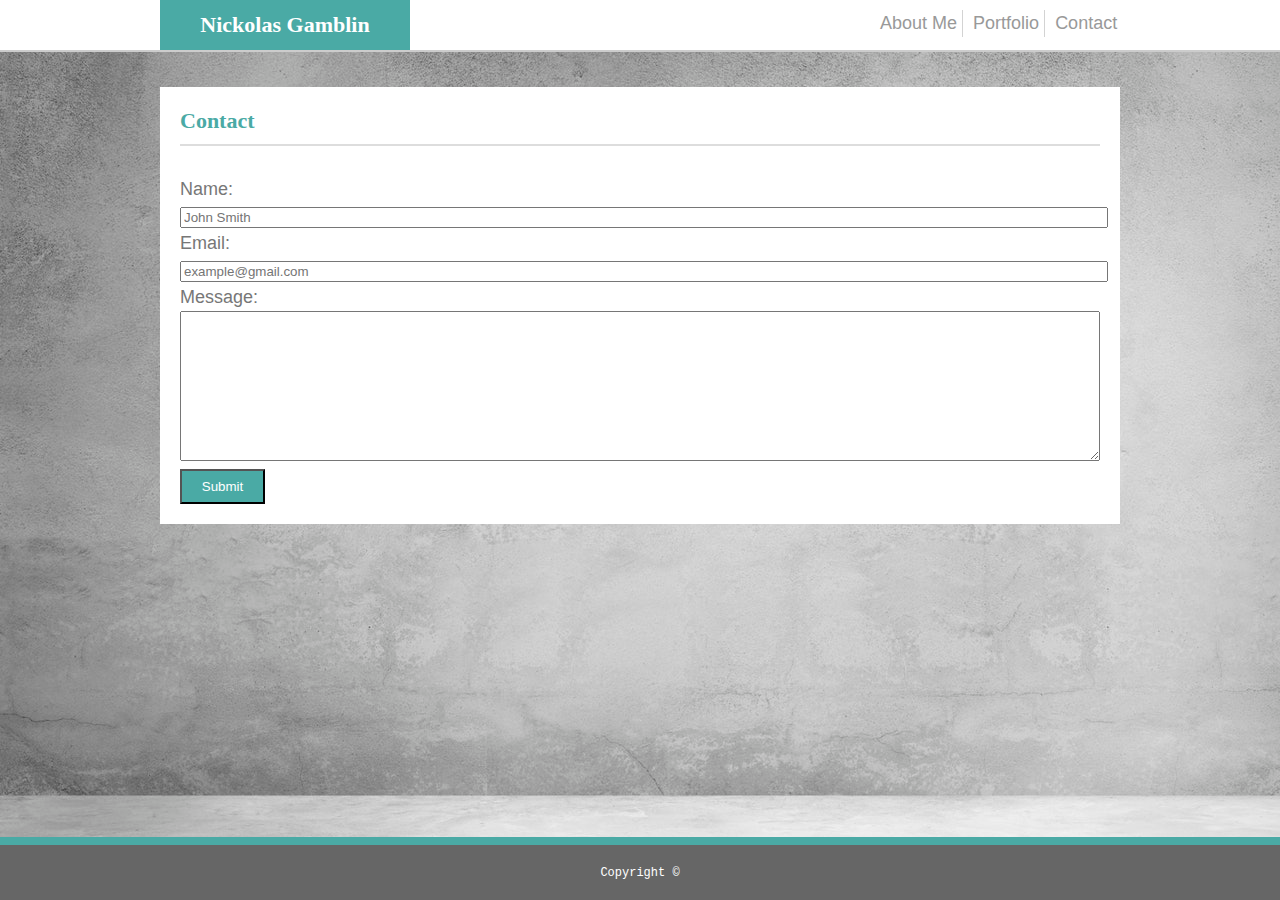
==== contact.html @ f71a8338 "work still needed" ====
<!DOCTYPE html>
<html>
<head>
    <meta charset="utf-8">
    <meta http-equiv="X-UA-Compatible" content="IE=edge">
    <title>Nickolas Gamblin</title>
    <meta name="viewport" content="width=device-width, initial-scale=1">
    <link rel="stylesheet" type="text/css" media="screen" href="assets/css/reset.css">
    <link rel="stylesheet" type="text/css" media="screen" href="assets/css/style.css">
    <script src="main.js"></script>
</head>
<body>

    <header>
        <div>
            <h1>Nickolas Gamblin</h1>
            <nav>
                <a href="index.html">About Me</a>
                <a href="portfolio.html">Portfolio</a>
                <a href="contact.html">Contact</a>
            </nav>
        </div>
    </header>

    <section>
        <h1>Contact</h1>

        <form>
            Name:<br>
            <input type="text" name="name" placeholder="John Smith"><br>
            Email:<br>
            <input type="email" name="email" placeholder="example@gmail.com"><br>
            Message:<br>
            <textarea id="message"></textarea><br>
            <input type="submit" value="Submit">
        </form>
    </section>

    <footer>Copyright ©</footer>
    
</body>
</html>
---- assets/css/style.css ----
body {
    background-image: url("../images/mainbackgroundimage.jpeg");
    font-family: 'Arial', 'Helvetica Neue', Helvetica, sans-serif;
    font-size: 18px;
    line-height: 27px; 
    color: #777777;
   
}

header {
    background-color: #ffffff;
    height: 50px;
    border-bottom: 2px solid #cccccc;
    margin-bottom: 35px;
    width: 100%;
    

}

header div {
    width: 960px;
    margin: 0 auto;

}

header h1 {
    float: left;
    background-color: #4aaaa5;
    height: 50px;
    width: 250px;
    color: #ffffff;
    font-weight: 700;
    font-size: 22px;
    text-align: center;
    line-height: 50px;  
    font-family: 'Georgia', Times, Times New Roman, serif;
}

nav {

    float: right;
    height: 50px;
    width: 250px;
    margin: 10px 0px 10px;
}

nav a {
    
    display: inline-block;
    text-decoration: none;
    padding-left: 10px;
    color: #999999;
    border-left: solid 1px lightgray;
}

nav a:first-child {
  border-left: none;
}

section {
    
    width: 960px;
    background-color: #ffffff;
    margin: 0 auto;
    padding: 20px;
    box-sizing: border-box;
    margin-bottom: 100px;
  
}

section h1 {
    
    font-weight: 700;
    font-family: 'Georgia', Times, Times New Roman, serif;
    padding-bottom: 10px;
    border-bottom: 2px solid #dddddd;
    margin-bottom: 10px;
    color: #4aaaa5;
    font-size: 22px;
    margin-bottom: 30px;
}


 img {
    width: 150px;
    float: left; 
    margin: 0 20px 10px 0px;
    
}


footer {
    
    color: #ffffff;
    font-size: 12px;
    position: fixed;
    bottom: 0;
    background-color: #666666;
    text-align: center;
    height: 40px;
    padding-top: 15px;
    border-top: 8px solid #4aaaa5;
    font-family: 'Courier New', Courier, monospace, 'Helvetica Neue', Helvetica, sans-serif;
    width: 100%;

}

/*Only Portfolio*/



.Cards {
    margin: 0;
    width: 275px;
    height: 200px;
    background-size: cover;
    position: relative;
    float: left;
    margin: 0 2em 3em 0;
    font-family: 'Georgia', Times, Times New Roman, serif;
    
}


  #HangmanCard {

    background-image: url('../images/hangman.jpg');
        
  }

  #RPGCard {

    background-image: url('../images/RPG.jpg')
      
  }

  #TriviaCard {

    background-image: url('../images/Trivia.jpg')
      
  }
  #RutgersCard {

    background-image: url('../images/Rutgers.jpg')
      
  }
  #RockCard {

    background-image: url('../images/Rock.jpg')
      
  }
   
  
h3 {
  
  position: absolute;
  bottom: 1em;
  background-color: #4aaaa5;
  width: 100%;
  text-align: center;
  color: #ffffff;
  padding: 10px 0px
}

/* Only Contact */

input[Type=text] {
  width: 100%;
}

input[Type=email] {
  width: 100%;
}

input[Type=message] {
  width: 100%;
}

textarea {
  width: 100%;
  height: 150px;
  box-sizing: border-box;
}

input[Type=submit] {
  background-color: #4aaaa5;
  color: #ffffff;
  width: 85px;
  height: 35px;
}

/*clearfix*/

  .clearfix::after {
    content: "";
    clear: both;
    display: table;
  }
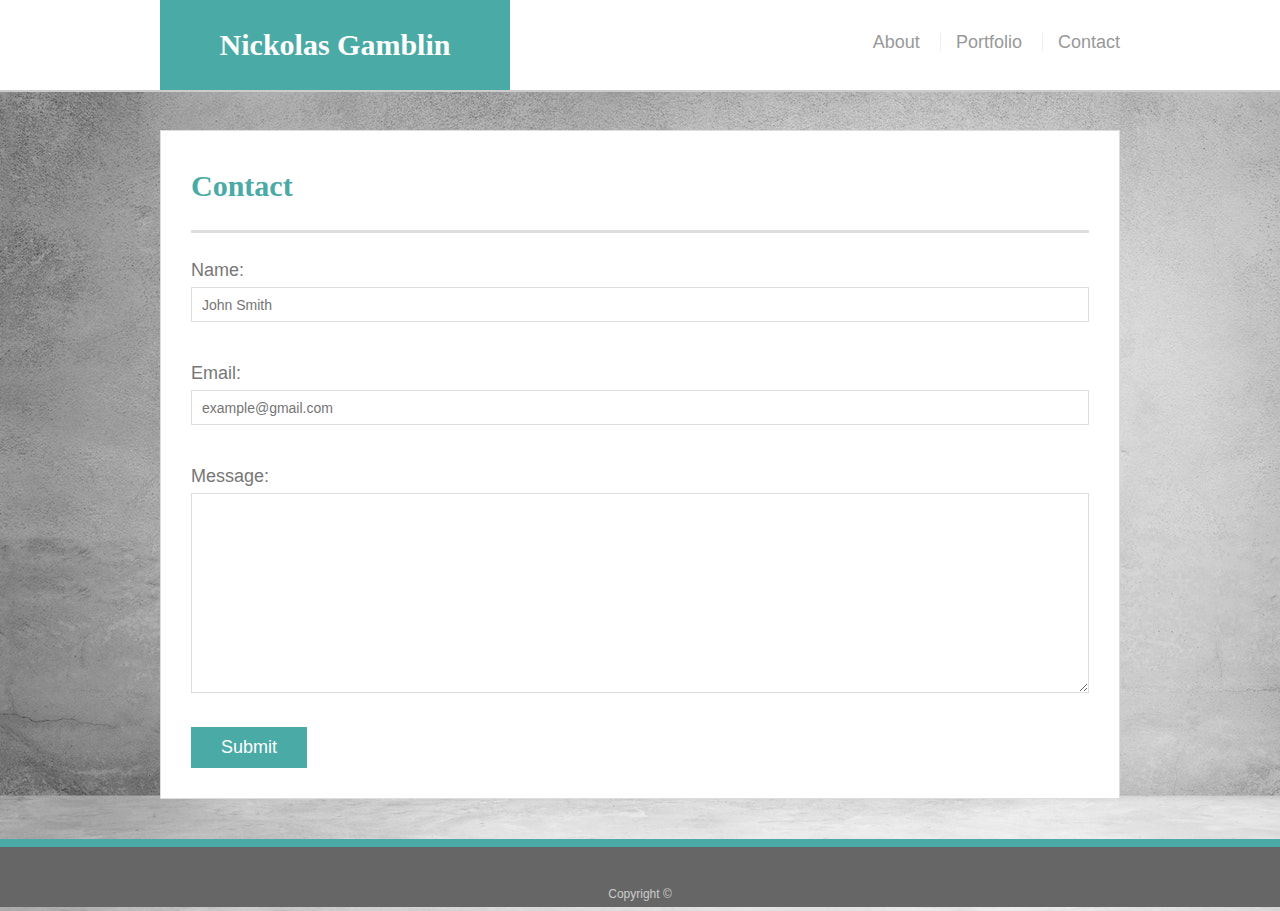
==== commit a9a3a9ca: "still not quite right" ====
--- a/contact.html
+++ b/contact.html
@@ -1,31 +1,32 @@
-<!DOCTYPE html>
-<html>
+<!doctype html>
+<html lang="en-us">
+
 <head>
-    <meta charset="utf-8">
-    <meta http-equiv="X-UA-Compatible" content="IE=edge">
-    <title>Nickolas Gamblin</title>
-    <meta name="viewport" content="width=device-width, initial-scale=1">
-    <link rel="stylesheet" type="text/css" media="screen" href="assets/css/reset.css">
-    <link rel="stylesheet" type="text/css" media="screen" href="assets/css/style.css">
-    <script src="main.js"></script>
+  <meta charset="UTF-8">
+  <title>Contact | Nickolas Gamblin</title>
+  <meta name="viewport" content="width=device-width, initial-scale=1">
+  <link rel="stylesheet" type="text/css" href="assets/css/reset.css">
+  <link rel="stylesheet" type="text/css" href="assets/css/style.css">
 </head>
+
 <body>
 
-    <header>
-        <div>
-            <h1>Nickolas Gamblin</h1>
-            <nav>
-                <a href="index.html">About Me</a>
-                <a href="portfolio.html">Portfolio</a>
-                <a href="contact.html">Contact</a>
-            </nav>
-        </div>
-    </header>
+  <header id="masthead">
+    <div class="container">
+      <a href="index.html" id="logo">Nickolas Gamblin</a>
+      <nav>
+        <a href="index.html">About</a>
+        <a href="portfolio.html">Portfolio</a>
+        <a href="contact.html">Contact</a>
+      </nav>
+    </div>
+  </header>
 
-    <section>
-        <h1>Contact</h1>
+  <div id="main-container" class="container">
+    <section class="main-section">
+      <h1>Contact</h1>
 
-        <form>
+        <form id="contact-form">
             Name:<br>
             <input type="text" name="name" placeholder="John Smith"><br>
             Email:<br>
@@ -34,9 +35,17 @@
             <textarea id="message"></textarea><br>
             <input type="submit" value="Submit">
         </form>
+
     </section>
 
-    <footer>Copyright ©</footer>
-    
+  </div>
+
+  <footer>
+    <div class="container">
+      Copyright &copy; 
+    </div>
+  </footer>
 </body>
-</html>+
+</html>
+
--- a/assets/css/style.css
+++ b/assets/css/style.css
@@ -1,199 +1,285 @@
 
 body {
-    background-image: url("../images/mainbackgroundimage.jpeg");
-    font-family: 'Arial', 'Helvetica Neue', Helvetica, sans-serif;
-    font-size: 18px;
-    line-height: 27px; 
-    color: #777777;
-   
-}
-
-header {
-    background-color: #ffffff;
-    height: 50px;
-    border-bottom: 2px solid #cccccc;
-    margin-bottom: 35px;
-    width: 100%;
-    
-
-}
-
-header div {
-    width: 960px;
-    margin: 0 auto;
-
-}
-
-header h1 {
-    float: left;
-    background-color: #4aaaa5;
-    height: 50px;
-    width: 250px;
-    color: #ffffff;
-    font-weight: 700;
-    font-size: 22px;
+  font-family: Arial, "Helvetica Neue", Helvetica, sans-serif;
+  font-size: 18px;
+  line-height: 34px;
+  color: #777777;
+  background: url("../images/mainbackgroundimage.jpeg")
+}
+
+* {
+  box-sizing: border-box;
+}
+
+/* general */
+
+.container {
+  width: 100%;
+  max-width: 960px;
+  margin: 0 auto;
+  clear: both;
+}
+
+h1,
+h2,
+h3,
+p {
+  margin-bottom: 20px;
+}
+
+p:last-child {
+  margin-bottom: 0;
+}
+
+h1,
+h2,
+h3 {
+  font-family: Georgia, Times, "Times New Roman", serif;
+  font-weight: 700;
+  color: #4aaaa5;
+}
+
+h1 {
+  padding-bottom: 20px;
+  font-size: 30px;
+  line-height: 49px;
+  border-bottom: 3px solid #dddddd;
+}
+
+h2,
+h3 {
+  font-size: 22px;
+}
+
+/* header */
+
+#masthead {
+  position: fixed;
+  z-index: 99;
+  width: 100%;
+  margin: 0 0 30px;
+  overflow: auto;
+  color: #ffffff;
+  background: #ffffff;
+  border-bottom: 2px solid #cccccc;
+}
+
+#logo {
+  float: left;
+  width: 350px;
+  height: 90px;
+  font-family: Georgia, Times, "Times New Roman", serif;
+  font-size: 30px;
+  font-weight: 700;
+  line-height: 90px;
+  color: #ffffff;
+  text-align: center;
+  text-decoration: none;
+  background: #4aaaa5;
+}
+
+nav {
+  float: right;
+  margin-top: 25px;
+}
+
+nav a {
+  display: inline-block;
+  padding-left: 15px;
+  margin-left: 15px;
+  line-height: 18px;
+  color: #999;
+  text-decoration: none;
+  border-left: 1px solid #efefef;
+}
+
+nav a:first-child {
+  border-left: 0 none;
+}
+
+/* footer */
+
+footer {
+  padding: 30px 0;
+  clear: both;
+  font-size: 12px;
+  color: #ffffff;
+  color: #cccccc;
+  text-align: center;
+  background: #666666;
+  border-top: 8px solid #4aaaa5;
+  height: 50px;
+}
+
+h3, h2 {
+  padding-bottom: 20px;
+  margin-bottom: 15px;
+  line-height: 22px;
+  border-bottom: 2px solid #eeeeee;
+}
+
+/* main */
+
+#main-container {
+  padding-top: 130px;
+  min-height: calc(100vh - 70px);
+}
+
+.main-section {
+  float: left;
+  width: 100%;
+  max-width: 960px;
+  padding: 30px;
+  margin: 0 0 40px;
+  background: #ffffff;
+  border: 1px solid #dddddd;
+}
+
+/* portfolio page */
+
+.work {
+  position: relative;
+  float: left;
+  width: 274px;
+  margin: 20px 0 25px;
+  overflow: auto;
+}
+
+.work:nth-child(even) {
+  margin-right: 40px;
+}
+
+.work img {
+  width: 100%;
+  border: 0 none;
+  opacity: 0.8;
+}
+
+.work h3 {
+  position: absolute;
+  bottom: 20px;
+  width: 100%;
+  padding: 15px;
+  margin-bottom: 0;
+  font-weight: 300;
+  line-height: 30px;
+  color: #ffffff;
+  text-align: center;
+  background: #4aaaa5;
+  border-bottom: 0;
+}
+
+.auth-image {
+  float: left;
+  width: 200px;
+  height: auto;
+  margin-top: 10px;
+  margin-right: 25px;
+}
+
+/* contact page */
+
+#contact-form ul {
+  margin-bottom: 20px;
+}
+
+#contact-form li {
+  margin-bottom: 10px;
+}
+
+label,
+input[type=text],
+input[type=email],
+textarea {
+  display: block;
+  width: 100%;
+}
+
+input[type=text],
+input[type=email],
+textarea {
+  height: 35px;
+  padding: 0 10px;
+  font-size: 14px;
+  border: 1px solid #dddddd;
+}
+
+textarea {
+  height: 200px;
+}
+
+input[type=submit] {
+  padding: 10px 30px;
+  font-size: 18px;
+  color: #ffffff;
+  cursor: pointer;
+  background: #4aaaa5;
+  border: 0 none;
+}
+
+
+/* I never could figure out what was going wrong. The media quieries seem to fire at a lower width than dictated.  */
+
+@media only screen and (max-width: 980px) {
+
+  
+
+  .container {
+    max-width: 768px;
+  }
+
+  section {
+    margin-right: 700px;
+  }
+
+  p {
+    color: red;
+  }
+
+}
+
+@media only screen and (max-width: 768px) {
+
+
+  p {
+    color: blue;
+  }
+
+  #main-section {
+    width: 66%;
+
+  }
+  
+
+}
+
+@media only screen and (max-width: 640px) {
+
+  p {
+    color: yellow;
+  } 
+  
+  #logo {
+    width: 100%;
     text-align: center;
-    line-height: 50px;  
-    font-family: 'Georgia', Times, Times New Roman, serif;
-}
-
-nav {
-
-    float: right;
-    height: 50px;
-    width: 250px;
-    margin: 10px 0px 10px;
-}
-
-nav a {
-    
-    display: inline-block;
-    text-decoration: none;
-    padding-left: 10px;
-    color: #999999;
-    border-left: solid 1px lightgray;
-}
-
-nav a:first-child {
-  border-left: none;
-}
-
-section {
-    
-    width: 960px;
-    background-color: #ffffff;
-    margin: 0 auto;
-    padding: 20px;
-    box-sizing: border-box;
-    margin-bottom: 100px;
-  
-}
-
-section h1 {
-    
-    font-weight: 700;
-    font-family: 'Georgia', Times, Times New Roman, serif;
-    padding-bottom: 10px;
-    border-bottom: 2px solid #dddddd;
-    margin-bottom: 10px;
-    color: #4aaaa5;
-    font-size: 22px;
-    margin-bottom: 30px;
-}
-
-
- img {
-    width: 150px;
-    float: left; 
-    margin: 0 20px 10px 0px;
-    
-}
-
-
-footer {
-    
-    color: #ffffff;
-    font-size: 12px;
-    position: fixed;
-    bottom: 0;
-    background-color: #666666;
-    text-align: center;
-    height: 40px;
-    padding-top: 15px;
-    border-top: 8px solid #4aaaa5;
-    font-family: 'Courier New', Courier, monospace, 'Helvetica Neue', Helvetica, sans-serif;
-    width: 100%;
-
-}
-
-/*Only Portfolio*/
-
-
-
-.Cards {
-    margin: 0;
-    width: 275px;
-    height: 200px;
-    background-size: cover;
-    position: relative;
-    float: left;
-    margin: 0 2em 3em 0;
-    font-family: 'Georgia', Times, Times New Roman, serif;
-    
-}
-
-
-  #HangmanCard {
-
-    background-image: url('../images/hangman.jpg');
-        
-  }
-
-  #RPGCard {
-
-    background-image: url('../images/RPG.jpg')
-      
-  }
-
-  #TriviaCard {
-
-    background-image: url('../images/Trivia.jpg')
-      
-  }
-  #RutgersCard {
-
-    background-image: url('../images/Rutgers.jpg')
-      
-  }
-  #RockCard {
-
-    background-image: url('../images/Rock.jpg')
-      
-  }
-   
-  
-h3 {
-  
-  position: absolute;
-  bottom: 1em;
-  background-color: #4aaaa5;
-  width: 100%;
-  text-align: center;
-  color: #ffffff;
-  padding: 10px 0px
-}
-
-/* Only Contact */
-
-input[Type=text] {
-  width: 100%;
-}
-
-input[Type=email] {
-  width: 100%;
-}
-
-input[Type=message] {
-  width: 100%;
-}
-
-textarea {
-  width: 100%;
-  height: 150px;
-  box-sizing: border-box;
-}
-
-input[Type=submit] {
-  background-color: #4aaaa5;
-  color: #ffffff;
-  width: 85px;
-  height: 35px;
-}
-
-/*clearfix*/
-
-  .clearfix::after {
-    content: "";
-    clear: both;
-    display: table;
-  }+  }
+  nav {
+    width: 100%;
+    text-align: center;  
+  }
+
+  .auth-image {
+    width: 100%;
+  }
+
+  header {
+    width: 100%;
+  }
+
+  .main-section {
+    margin: 50px 1000px 50px 30px;
+  }
+
+}
+
+ 
